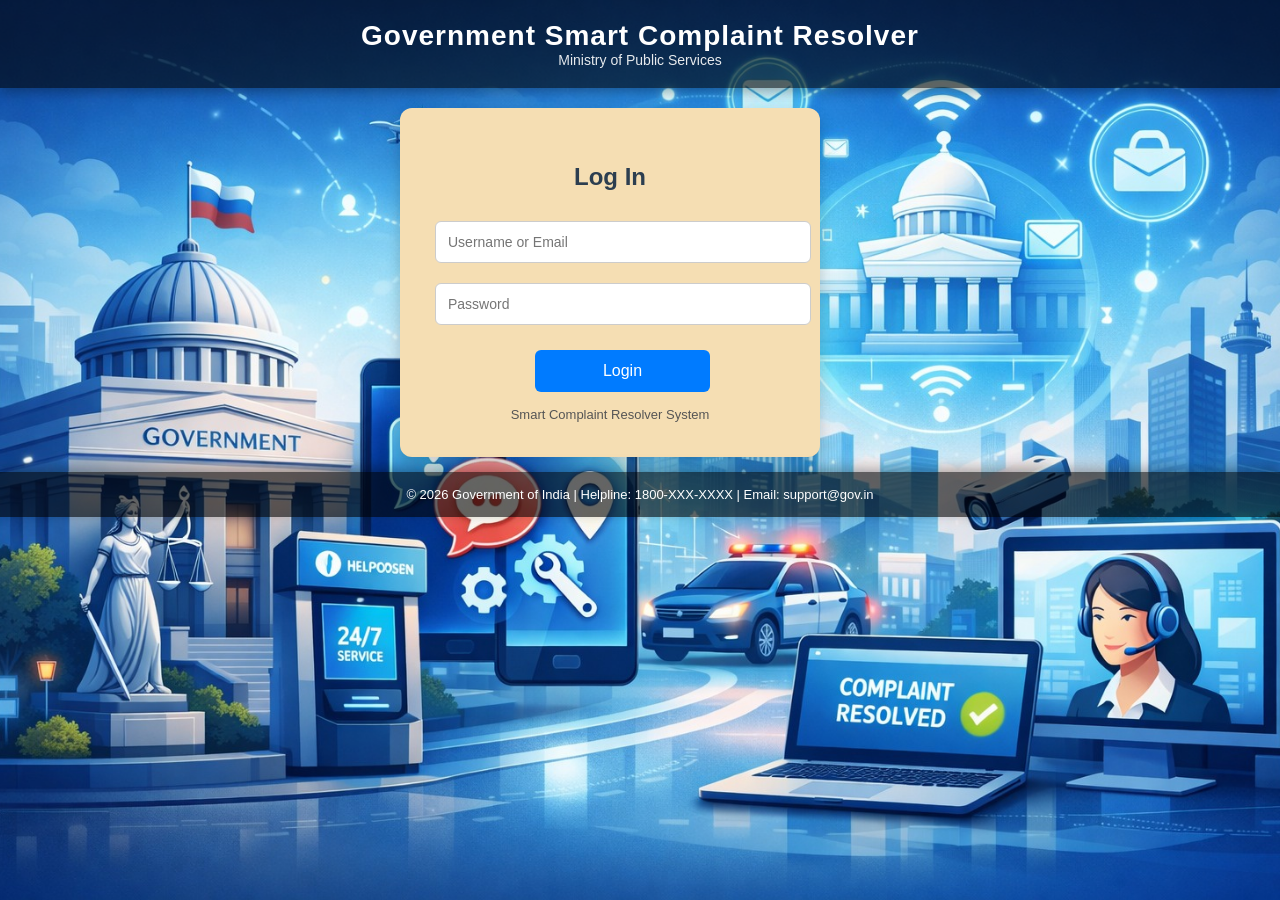
==== Frontend/signin.html @ bb0d27c4 "checkpoint1" ====
<!DOCTYPE html>
<html lang="en">
<head>
    <meta charset="UTF-8">
    <meta name="viewport" content="width=device-width, initial-scale=1.0">
    <title>Sign in |Government Smart Complaint Resolver</title>
    <link rel="stylesheet" href="signin.css">
    <link rel="icon" href="download.jpg">
</head>
<body>
     <header>
    <h1>Government Smart Complaint Resolver</h1>
    <p>Ministry of Public Services</p>
  </header>
    <div class="login-box">
    <h2>Log In</h2>

    <input type="text" id="username" placeholder="Username or Email">
    <input type="password" id="password" placeholder="Password">
        <form action="index.html">
    <button onclick="login()">Login</button>
            </form>
    <div class="footer-text">
        Smart Complaint Resolver System
    </div>
</div>
<footer>
    &copy; 2026 Government of India | Helpline: 1800-XXX-XXXX | Email: support@gov.in
  </footer>
</body>
</html>
---- Frontend/signin.css ----
body {
  margin: 0;
  font-family: 'Segoe UI', sans-serif;
  background-image: url(mainback.png);
  background-size: cover;
  background-position: center; /* Blue–Purple gradient */
  display: flex;
  flex-direction: column;
  min-height: 100vh;
}
.login-box {
            background: wheat;
            width: 350px;
            padding: 35px;
            border-radius: 12px;
            margin-left: 400px;
            margin-top: 20px;
            margin-bottom: 15px;
            box-shadow: 0 6px 15px rgba(0,0,0,0.2);
        }
    
h2 {
            text-align: center;
            margin-bottom: 20px;
            color: #2c3e50;
        }
        input {
            width: 100%;
            padding: 12px;
            margin: 10px 0;
            border-radius: 6px;
            border: 1px solid #ccc;
            font-size: 14px;
        }
        button {
            width: 50%;
            padding: 12px;
            margin-top: 15px;
            border: none;
            border-radius: 6px;
            background: #007bff;
            color: #ffffff;
            font-size: 16px;
            cursor: pointer;
            margin-left: 100px;
           
        }
        button:hover {
            background: #0056b3;
        }
        .footer-text {
            text-align: center;
            margin-top: 15px;
            font-size: 13px;
            color: #555;
        }

        header {
  background: rgba(0,0,0,0.6);
  color: #fff;
  padding: 20px;
  text-align: center;
  box-shadow: 0 4px 12px rgba(0,0,0,0.3);
}
header h1 {
  margin: 0;
  font-size: 28px;
  letter-spacing: 1px;
}
header p {
  margin: 0;
  font-size: 14px;
  opacity: 0.9;
}

footer {
  background: rgba(0,0,0,0.6);
  color: #fff;
  text-align: center;
  padding: 15px;
  font-size: 13px;
  box-shadow: 0 -4px 12px rgba(0,0,0,0.3);
}
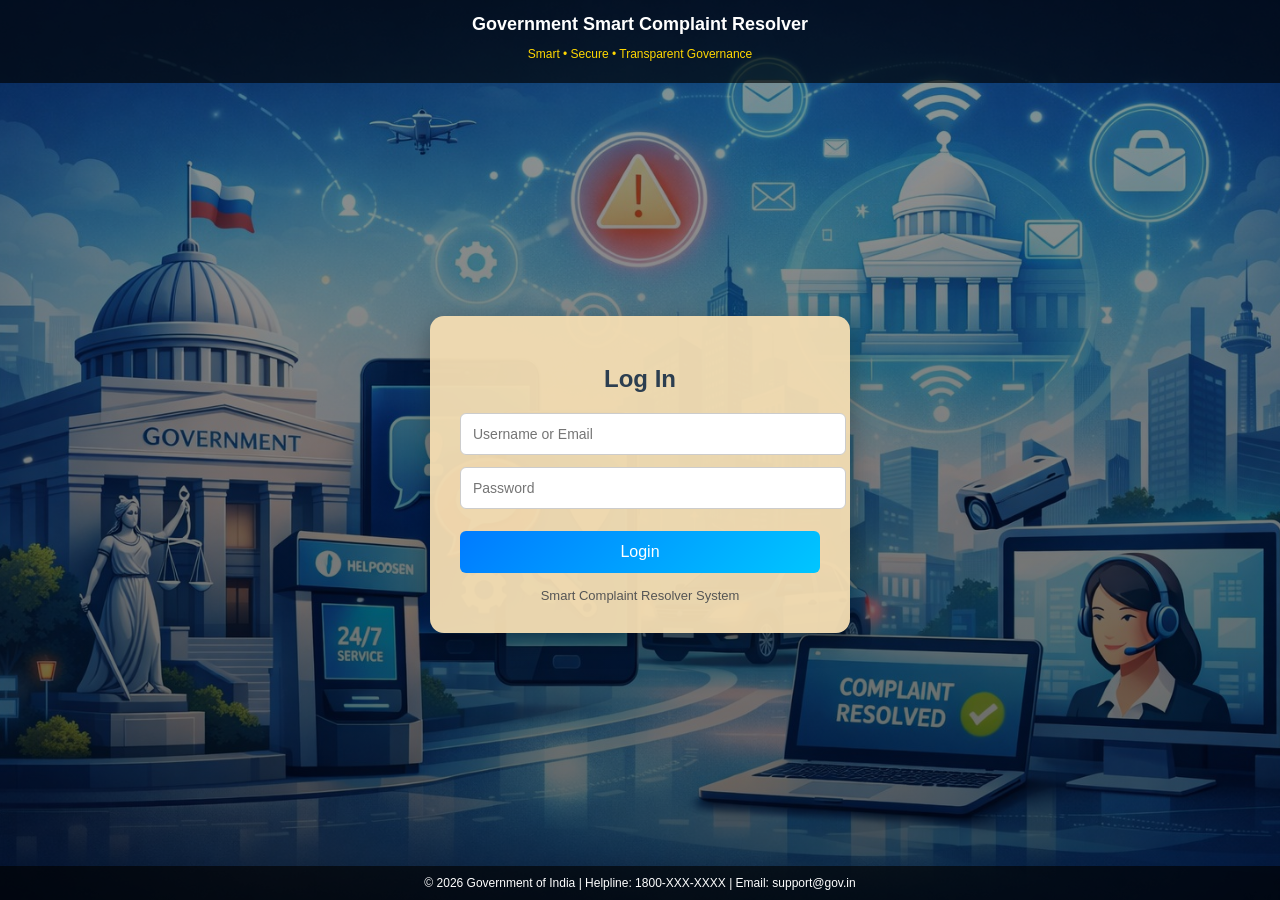
==== commit 036f7c86: "checkpoint2" ====
--- a/Frontend/signin.html
+++ b/Frontend/signin.html
@@ -3,29 +3,39 @@
 <head>
     <meta charset="UTF-8">
     <meta name="viewport" content="width=device-width, initial-scale=1.0">
-    <title>Sign in |Government Smart Complaint Resolver</title>
+    <title>Sign in | Government Smart Complaint Resolver</title>
     <link rel="stylesheet" href="signin.css">
     <link rel="icon" href="download.jpg">
 </head>
 <body>
-     <header>
+
+<header>
     <h1>Government Smart Complaint Resolver</h1>
-    <p>Ministry of Public Services</p>
-  </header>
+    <p class="slogan">Smart • Secure • Transparent Governance</p>
+</header>
+
+<div class="page-wrapper">
     <div class="login-box">
-    <h2>Log In</h2>
+        <h2>Log In</h2>
 
-    <input type="text" id="username" placeholder="Username or Email">
-    <input type="password" id="password" placeholder="Password">
-        <form action="index.html">
-    <button onclick="login()">Login</button>
+      
+            <input type="text" id="username" placeholder="Username or Email" required>
+            <input type="password" id="password" placeholder="Password" required>
+            <form action="index.html">
+            <button type="submit">Login</button>
             </form>
-    <div class="footer-text">
-        Smart Complaint Resolver System
+        
+
+        <div class="footer-text">
+            Smart Complaint Resolver System
+        </div>
     </div>
 </div>
+
 <footer>
-    &copy; 2026 Government of India | Helpline: 1800-XXX-XXXX | Email: support@gov.in
-  </footer>
+    © 2026 Government of India | Helpline: 1800-XXX-XXXX | Email: support@gov.in
+</footer>
+
+<script src="signin.js"></script>
 </body>
-</html>+</html>
--- a/Frontend/signin.css
+++ b/Frontend/signin.css
@@ -1,83 +1,123 @@
 body {
   margin: 0;
   font-family: 'Segoe UI', sans-serif;
-  background-image: url(mainback.png);
+  background: linear-gradient(rgba(0,0,0,.4), rgba(0,0,0,.6)),
+              url(mainback.png);
   background-size: cover;
-  background-position: center; /* Blue–Purple gradient */
+  background-position: center;
+  min-height: 100vh;
   display: flex;
   flex-direction: column;
-  min-height: 100vh;
-}
-.login-box {
-            background: wheat;
-            width: 350px;
-            padding: 35px;
-            border-radius: 12px;
-            margin-left: 400px;
-            margin-top: 20px;
-            margin-bottom: 15px;
-            box-shadow: 0 6px 15px rgba(0,0,0,0.2);
-        }
-    
-h2 {
-            text-align: center;
-            margin-bottom: 20px;
-            color: #2c3e50;
-        }
-        input {
-            width: 100%;
-            padding: 12px;
-            margin: 10px 0;
-            border-radius: 6px;
-            border: 1px solid #ccc;
-            font-size: 14px;
-        }
-        button {
-            width: 50%;
-            padding: 12px;
-            margin-top: 15px;
-            border: none;
-            border-radius: 6px;
-            background: #007bff;
-            color: #ffffff;
-            font-size: 16px;
-            cursor: pointer;
-            margin-left: 100px;
-           
-        }
-        button:hover {
-            background: #0056b3;
-        }
-        .footer-text {
-            text-align: center;
-            margin-top: 15px;
-            font-size: 13px;
-            color: #555;
-        }
-
-        header {
-  background: rgba(0,0,0,0.6);
-  color: #fff;
-  padding: 20px;
-  text-align: center;
-  box-shadow: 0 4px 12px rgba(0,0,0,0.3);
-}
-header h1 {
-  margin: 0;
-  font-size: 28px;
-  letter-spacing: 1px;
-}
-header p {
-  margin: 0;
-  font-size: 14px;
-  opacity: 0.9;
 }
 
+/* ✅ COMPACT HEADER (MATCHES SIGNUP) */
+header {
+  background: rgba(0,0,0,0.65);
+  color: #fff;
+  padding: 10px 15px;
+  text-align: center;
+}
+
+header h1 {
+  margin: 4px 0;
+  font-size: 18px;
+}
+
+.slogan {
+  font-size: 12px;
+  color: #ffd700;
+}
+
+/* CENTER CONTENT */
+.page-wrapper {
+  flex: 1;
+  display: flex;
+  justify-content: center;
+  align-items: center;
+  padding: 20px;
+}
+
+/* LOGIN BOX */
+.login-box {
+  background: rgba(245, 222, 179, 0.95);
+  width: 100%;
+  max-width: 360px;
+  padding: 30px;
+  border-radius: 14px;
+  box-shadow: 0 10px 25px rgba(0,0,0,0.3);
+  animation: slideUp 0.8s ease;
+}
+
+@keyframes slideUp {
+  from { transform: translateY(40px); opacity: 0; }
+  to { transform: translateY(0); opacity: 1; }
+}
+
+.login-box h2 {
+  text-align: center;
+  margin-bottom: 20px;
+  color: #2c3e50;
+}
+
+/* INPUTS */
+input {
+  width: 100%;
+  padding: 12px;
+  margin-bottom: 12px;
+  border-radius: 6px;
+  border: 1px solid #ccc;
+  font-size: 14px;
+}
+
+input:focus {
+  border-color: #007bff;
+  box-shadow: 0 0 6px rgba(0,123,255,0.6);
+  outline: none;
+}
+
+/* BUTTON */
+button {
+  width: 100%;
+  padding: 12px;
+  margin-top: 10px;
+  border: none;
+  border-radius: 6px;
+  background: linear-gradient(135deg, #007bff, #00c6ff);
+  color: #fff;
+  font-size: 16px;
+  cursor: pointer;
+  transition: 0.3s;
+}
+
+button:hover {
+  transform: scale(1.03);
+  box-shadow: 0 0 12px rgba(0,123,255,0.8);
+}
+
+/* FOOTER TEXT */
+.footer-text {
+  text-align: center;
+  margin-top: 15px;
+  font-size: 13px;
+  color: #555;
+}
+
+/* PAGE FOOTER */
 footer {
-  background: rgba(0,0,0,0.6);
+  background: rgba(0,0,0,0.65);
   color: #fff;
   text-align: center;
-  padding: 15px;
-  font-size: 13px;
-  box-shadow: 0 -4px 12px rgba(0,0,0,0.3);
-}+  padding: 10px;
+  font-size: 12px;
+}
+
+/* 📱 RESPONSIVE */
+@media (max-width: 480px) {
+  header h1 {
+    font-size: 16px;
+  }
+
+  .login-box {
+    padding: 20px;
+  }
+}
